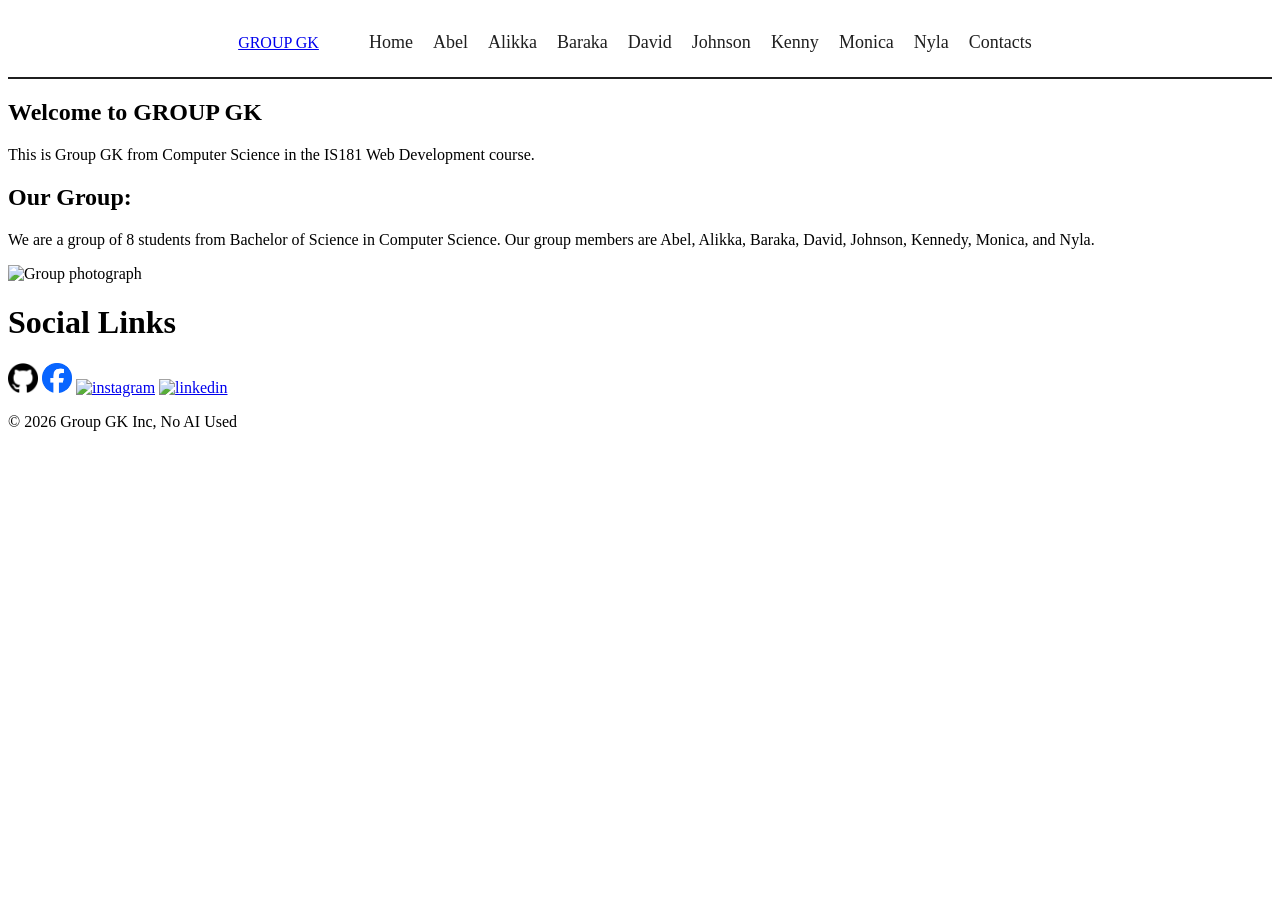
==== index.html @ 927671a4 "corrected links and format all pages" ====
<!doctype html>
<html lang="en">
  <head>
    <meta charset="UTF-8" />
    <meta name="viewport" content="width=device-width, initial-scale=1.0" />
    <title>Student Portfolio Website: GROUP GK</title>
    <link rel="stylesheet" href="css/abel.css">
  </head>
  <body>
   
     <!-- header and navigation THIS IS GLOBALY APPLIED -->

    <header>
      <a href="index.html"><p>GROUP GK</p></a>
      <ul class="navlist">
        <li><a href="index.html">Home</a></li>
        <li><a href="/pages/abel.html">Abel</a></li>
        <li><a href="/pages/alika.html">Alikka</a></li>
        <li><a href="/pages/baraka.html">Baraka</a></li>
        <li><a href="/pages/david.html">David</a></li>
        <li><a href="/pages/johnson.html">Johnson</a></li>
        <li><a href="/pages/kennedy.html">Kenny</a></li>
        <li><a href="/pages/monica.html">Monica</a></li>
        <li><a href="/pages/nyla.html">Nyla</a></li>
        <li><a href="/pages/contact.html">Contacts</a></li>
      </ul>
    </header>
    
    <!--This is the group introduction section-->
    <section>
      <div>
        <h1>Welcome to GROUP GK</h1>
        <p>
          This is Group GK from Computer Science in the IS181 Web Development
          course.
        </p>
      </div>
      <div>
        <h1>Our Group:</h1>
        <p>
          We are a group of 8 students from Bachelor of Science in Computer
          Science. Our group members are Abel, Alikka, Baraka, David, Johnson,
          Kennedy, Monica, and Nyla.
        </p>
      </div>
      <div>
        <img src="images/group_pic.jpg" alt="Group photograph" />
      </div>
    </section>
    <!--footer-->
    <footer>
      <!--This is the footer section-->
      <h1>Social Links</h1>
      <a href="https://github.com/"
        ><img src="../images/github.png" alt="github" width="30px"
      /></a>

      <a href="https://facebook.com"
        ><img src="../images/facebok.png" alt="facebook" width="30px"
      /></a>

      <a href="https://instagram.com/"
        ><img src="../images/instagram-logo (2).png" alt="instagram" width="30px"
      /></a>

      <a href="https://www.linkedin.com/"
        ><img src="../images/linkedin.png" alt="linkedin" width="30px"
      /></a>
      <p>&copy; 2026 Group GK Inc, No AI Used</p>
    </footer>
  </body>
</html>
---- css/abel.css ----
@import url("https://fonts.googleapis.com/css2?family=DM+Serif+Text:ital@0;1&display=swap");
@import url("https://fonts.googleapis.com/css2?family=DM+Sans:ital,opsz,wght@0,9..40,100..1000;1,9..40,100..1000&display=swap");

/* 
/
/ GLOBAL STYLES FOR ALL PAGES
/ These reflect on all pages linked with abel.css respectively
/
*/

* {
  scroll-behavior: smooth;
}

:root {
  --heading-font: "DM Sans serif", serif;
  --body-font: "DM Sans", sans-serif;
}

.logo {
  font-size: 2rem;
  font-weight: bold;
  color: #333;
}

header {
  display: flex;
  align-items: center;
  justify-content: center;
  background-color: #fff;
  padding: 0.5rem;
  border-radius: 10px 10px 0 0;
  border-bottom: 2px solid #1f1f1f;
}

.navlist {
  display: flex;
}

.navlist li {
  list-style: none;
}

.navlist li a,.navlist a {
  font-size: 18px;
  text-decoration: none;
  padding: 10px;
  color: #1f1f1f;
}

.navlist li a:hover {
  color: #166495;
  font-size: 20px;
  transition: ease-in-out 0.3s;
}

/*
/
/ END OF GLOBAL STYLES
/
/
*/

main {
  align-items: center;
}

.introduction h1 {
  text-align: center;
  font-family: var(--heading-font);
}

.introbox {
  display: flex;
  align-items: center;
  justify-content: center;
  gap: 40px;
  max-width: 900px;
  margin: 40px auto;
}

.introbox img {
  width: 300px;
  border-radius: 8px;
}
.introtext p {
  line-height: 1.5;
}

table {
  border-collapse: collapse;
  box-shadow: 0 0 8px rgb(0, 0, 0, 1);
  border-radius: 5px;
  overflow: hidden;
}

th,
td {
  padding: 12px;
  text-align: center;
  border-bottom: 1px solid #ddd;
}

th {
  background-color: #1f73f9;
}

td {
  color: #333;
}
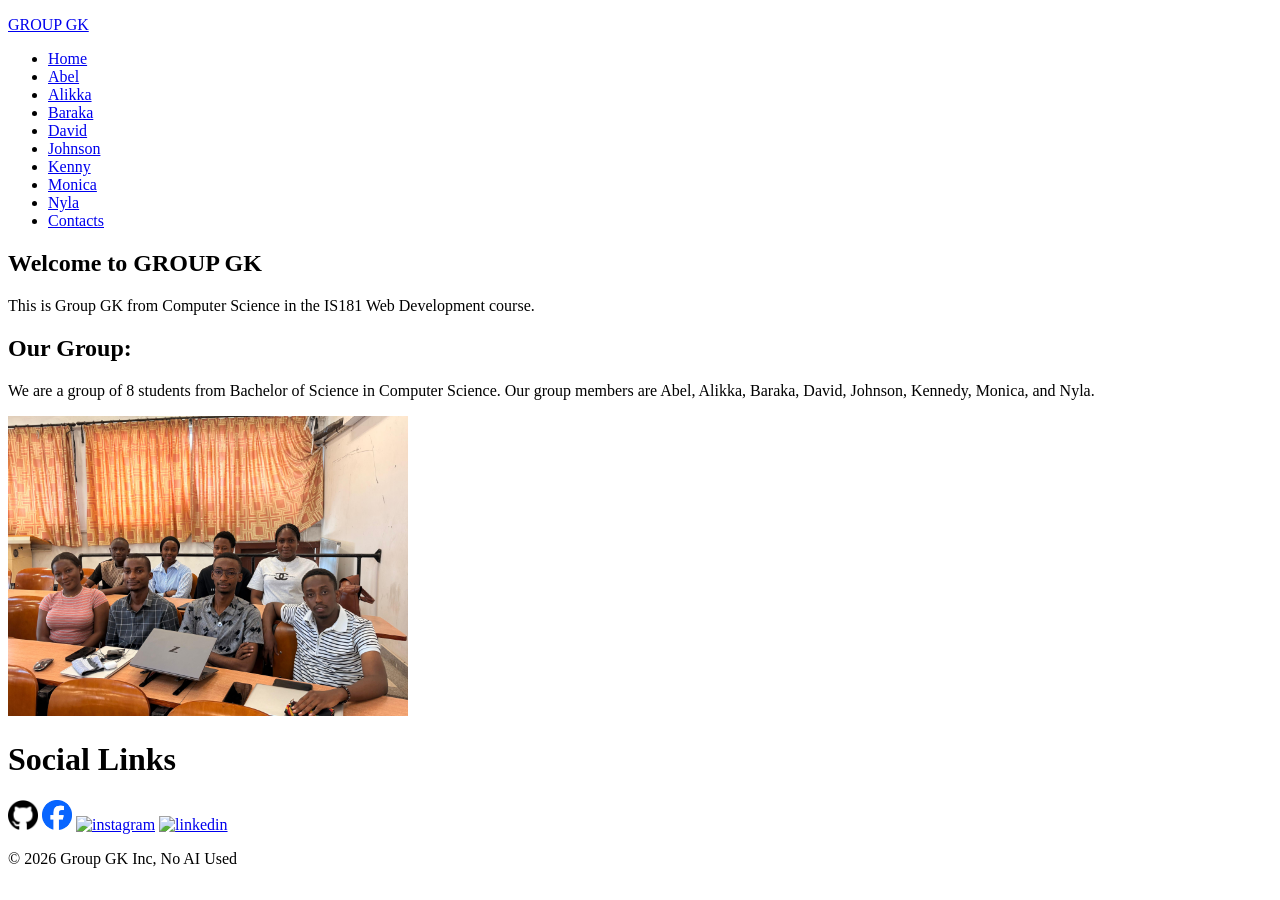
==== commit 4a7c0ec8: "working on my page" ====
--- a/index.html
+++ b/index.html
@@ -4,28 +4,24 @@
     <meta charset="UTF-8" />
     <meta name="viewport" content="width=device-width, initial-scale=1.0" />
     <title>Student Portfolio Website: GROUP GK</title>
-    <link rel="stylesheet" href="css/abel.css">
   </head>
   <body>
-   
-     <!-- header and navigation THIS IS GLOBALY APPLIED -->
-
+    <!--This is the navigation menu that links all pages-->
     <header>
-      <a href="index.html"><p>GROUP GK</p></a>
-      <ul class="navlist">
+      <a href="/index.html"><p>GROUP GK</p></a>
+      <ul>
         <li><a href="index.html">Home</a></li>
-        <li><a href="/pages/abel.html">Abel</a></li>
-        <li><a href="/pages/alika.html">Alikka</a></li>
-        <li><a href="/pages/baraka.html">Baraka</a></li>
-        <li><a href="/pages/david.html">David</a></li>
-        <li><a href="/pages/johnson.html">Johnson</a></li>
-        <li><a href="/pages/kennedy.html">Kenny</a></li>
-        <li><a href="/pages/monica.html">Monica</a></li>
-        <li><a href="/pages/nyla.html">Nyla</a></li>
-        <li><a href="/pages/contact.html">Contacts</a></li>
+        <li><a href="pages/abel.html">Abel</a></li>
+        <li><a href="pages/alika.html">Alikka</a></li>
+        <li><a href="pages/baraka.html">Baraka</a></li>
+        <li><a href="pages/david.html">David</a></li>
+        <li><a href="pages/johnson.html">Johnson</a></li>
+        <li><a href="pages/kennedy.html">Kenny</a></li>
+        <li><a href="pages/monica.html">Monica</a></li>
+        <li><a href="pages/nyla.html">Nyla</a></li>
+        <li><a href="pages/contact.html">Contacts</a></li>
       </ul>
     </header>
-    
     <!--This is the group introduction section-->
     <section>
       <div>
@@ -44,7 +40,7 @@
         </p>
       </div>
       <div>
-        <img src="images/group_pic.jpg" alt="Group photograph" />
+        <img src="/images/WhatsApp Image 2026-04-30 at 14.44.39.jpeg" alt="Group photograph" width ="400px" />
       </div>
     </section>
     <!--footer-->
@@ -52,19 +48,19 @@
       <!--This is the footer section-->
       <h1>Social Links</h1>
       <a href="https://github.com/"
-        ><img src="../images/github.png" alt="github" width="30px"
+        ><img src="/images/github.png" alt="github" width="30px"
       /></a>
 
       <a href="https://facebook.com"
-        ><img src="../images/facebok.png" alt="facebook" width="30px"
+        ><img src="/images/facebok.png" alt="facebook" width="30px"
       /></a>
 
       <a href="https://instagram.com/"
-        ><img src="../images/instagram-logo (2).png" alt="instagram" width="30px"
+        ><img src="/images/instagram-logo (2).png" alt="instagram" width="30px"
       /></a>
 
       <a href="https://www.linkedin.com/"
-        ><img src="../images/linkedin.png" alt="linkedin" width="30px"
+        ><img src="/images/linkedin.png" alt="linkedin" width="30px"
       /></a>
       <p>&copy; 2026 Group GK Inc, No AI Used</p>
     </footer>
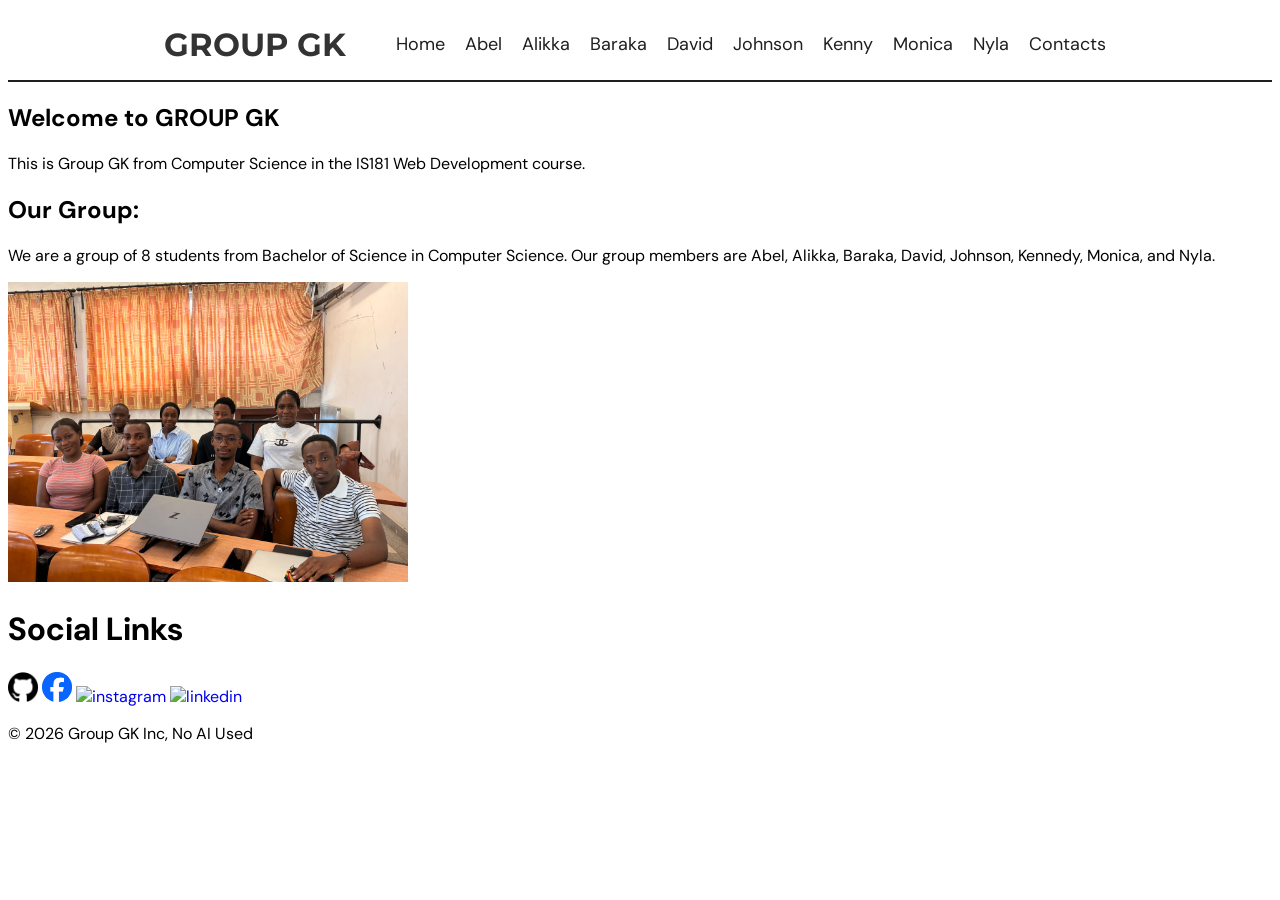
==== commit 22dee7a4: "added new GROUP GK logo in header on every page" ====
--- a/index.html
+++ b/index.html
@@ -4,24 +4,28 @@
     <meta charset="UTF-8" />
     <meta name="viewport" content="width=device-width, initial-scale=1.0" />
     <title>Student Portfolio Website: GROUP GK</title>
+    <link rel="stylesheet" href="css/abel.css">
   </head>
   <body>
-    <!--This is the navigation menu that links all pages-->
+   
+     <!-- header and navigation THIS IS GLOBALY APPLIED -->
+
     <header>
-      <a href="/index.html"><p>GROUP GK</p></a>
-      <ul>
+      <a href="/index.html"><span class="logo">GROUP GK</span></a>
+      <ul class="navlist">
         <li><a href="index.html">Home</a></li>
-        <li><a href="pages/abel.html">Abel</a></li>
-        <li><a href="pages/alika.html">Alikka</a></li>
-        <li><a href="pages/baraka.html">Baraka</a></li>
-        <li><a href="pages/david.html">David</a></li>
-        <li><a href="pages/johnson.html">Johnson</a></li>
-        <li><a href="pages/kennedy.html">Kenny</a></li>
-        <li><a href="pages/monica.html">Monica</a></li>
-        <li><a href="pages/nyla.html">Nyla</a></li>
-        <li><a href="pages/contact.html">Contacts</a></li>
+        <li><a href="/pages/abel.html">Abel</a></li>
+        <li><a href="/pages/alika.html">Alikka</a></li>
+        <li><a href="/pages/baraka.html">Baraka</a></li>
+        <li><a href="/pages/david.html">David</a></li>
+        <li><a href="/pages/johnson.html">Johnson</a></li>
+        <li><a href="/pages/kennedy.html">Kenny</a></li>
+        <li><a href="/pages/monica.html">Monica</a></li>
+        <li><a href="/pages/nyla.html">Nyla</a></li>
+        <li><a href="/pages/contact.html">Contacts</a></li>
       </ul>
     </header>
+    
     <!--This is the group introduction section-->
     <section>
       <div>
@@ -48,19 +52,19 @@
       <!--This is the footer section-->
       <h1>Social Links</h1>
       <a href="https://github.com/"
-        ><img src="/images/github.png" alt="github" width="30px"
+        ><img src="../images/github.png" alt="github" width="30px"
       /></a>
 
       <a href="https://facebook.com"
-        ><img src="/images/facebok.png" alt="facebook" width="30px"
+        ><img src="../images/facebok.png" alt="facebook" width="30px"
       /></a>
 
       <a href="https://instagram.com/"
-        ><img src="/images/instagram-logo (2).png" alt="instagram" width="30px"
+        ><img src="../images/instagram-logo (2).png" alt="instagram" width="30px"
       /></a>
 
       <a href="https://www.linkedin.com/"
-        ><img src="/images/linkedin.png" alt="linkedin" width="30px"
+        ><img src="../images/linkedin.png" alt="linkedin" width="30px"
       /></a>
       <p>&copy; 2026 Group GK Inc, No AI Used</p>
     </footer>
--- a/css/abel.css
+++ b/css/abel.css
@@ -0,0 +1,120 @@
+@import url("https://fonts.googleapis.com/css2?family=DM+Serif+Text:ital@0;1&display=swap");
+@import url("https://fonts.googleapis.com/css2?family=DM+Sans:ital,opsz,wght@0,9..40,100..1000;1,9..40,100..1000&display=swap");
+@import url("https://fonts.googleapis.com/css2?family=Montserrat:ital,wght@0,100..900;1,100..900&display=swap");
+
+/* 
+/
+/ GLOBAL STYLES FOR ALL PAGES
+/ These reflect on all pages linked with abel.css respectively
+/
+*/
+
+* {
+  scroll-behavior: smooth;
+   text-decoration: none;
+}
+
+:root {
+  --heading-font: "DM Serif Text", serif;
+  --body-font: "DM Sans", sans-serif;
+  --logo-font: "Montserrat", sans-serif;
+}
+
+body {
+  font-family: var(--body-font);
+}
+
+.logo {
+  font-size: 2rem;
+  font-weight: bold;
+  color: #333;
+  font-family: var(--logo-font);
+}
+
+header {
+  display: flex;
+  align-items: center;
+  justify-content: center;
+  background-color: #fff;
+  padding: 0.5rem;
+  border-radius: 10px 10px 0 0;
+  border-bottom: 2px solid #1f1f1f;
+}
+
+.navlist {
+  display: flex;
+}
+
+.navlist li {
+  list-style: none;
+}
+
+.navlist li a {
+  font-size: 18px;
+  text-decoration: none;
+  padding: 10px;
+  color: #1f1f1f;
+}
+
+.navlist li a:hover {
+  color: #166495;
+  font-size: 20px;
+  transition: ease-in-out 0.3s;
+}
+
+/*
+/
+/ END OF GLOBAL STYLES
+/
+/
+*/
+
+main {
+  align-items: center;
+}
+
+.introduction h1 {
+  text-align: center;
+  font-family: var(--heading-font);
+  font-size: 3rem;
+  letter-spacing: 0.7rem;
+}
+
+.introbox {
+  display: flex;
+  align-items: center;
+  justify-content: center;
+  gap: 40px;
+  max-width: 900px;
+  margin: 40px auto;
+}
+
+.introbox img {
+  width: 300px;
+  border-radius: 8px;
+}
+.introtext p {
+  line-height: 1.5;
+}
+
+table {
+  border-collapse: collapse;
+  box-shadow: 0 0 8px rgb(0, 0, 0, 1);
+  border-radius: 5px;
+  overflow: hidden;
+}
+
+th,
+td {
+  padding: 12px;
+  text-align: center;
+  border-bottom: 1px solid #ddd;
+}
+
+th {
+  background-color: #1f73f9;
+}
+
+td {
+  color: #333;
+}
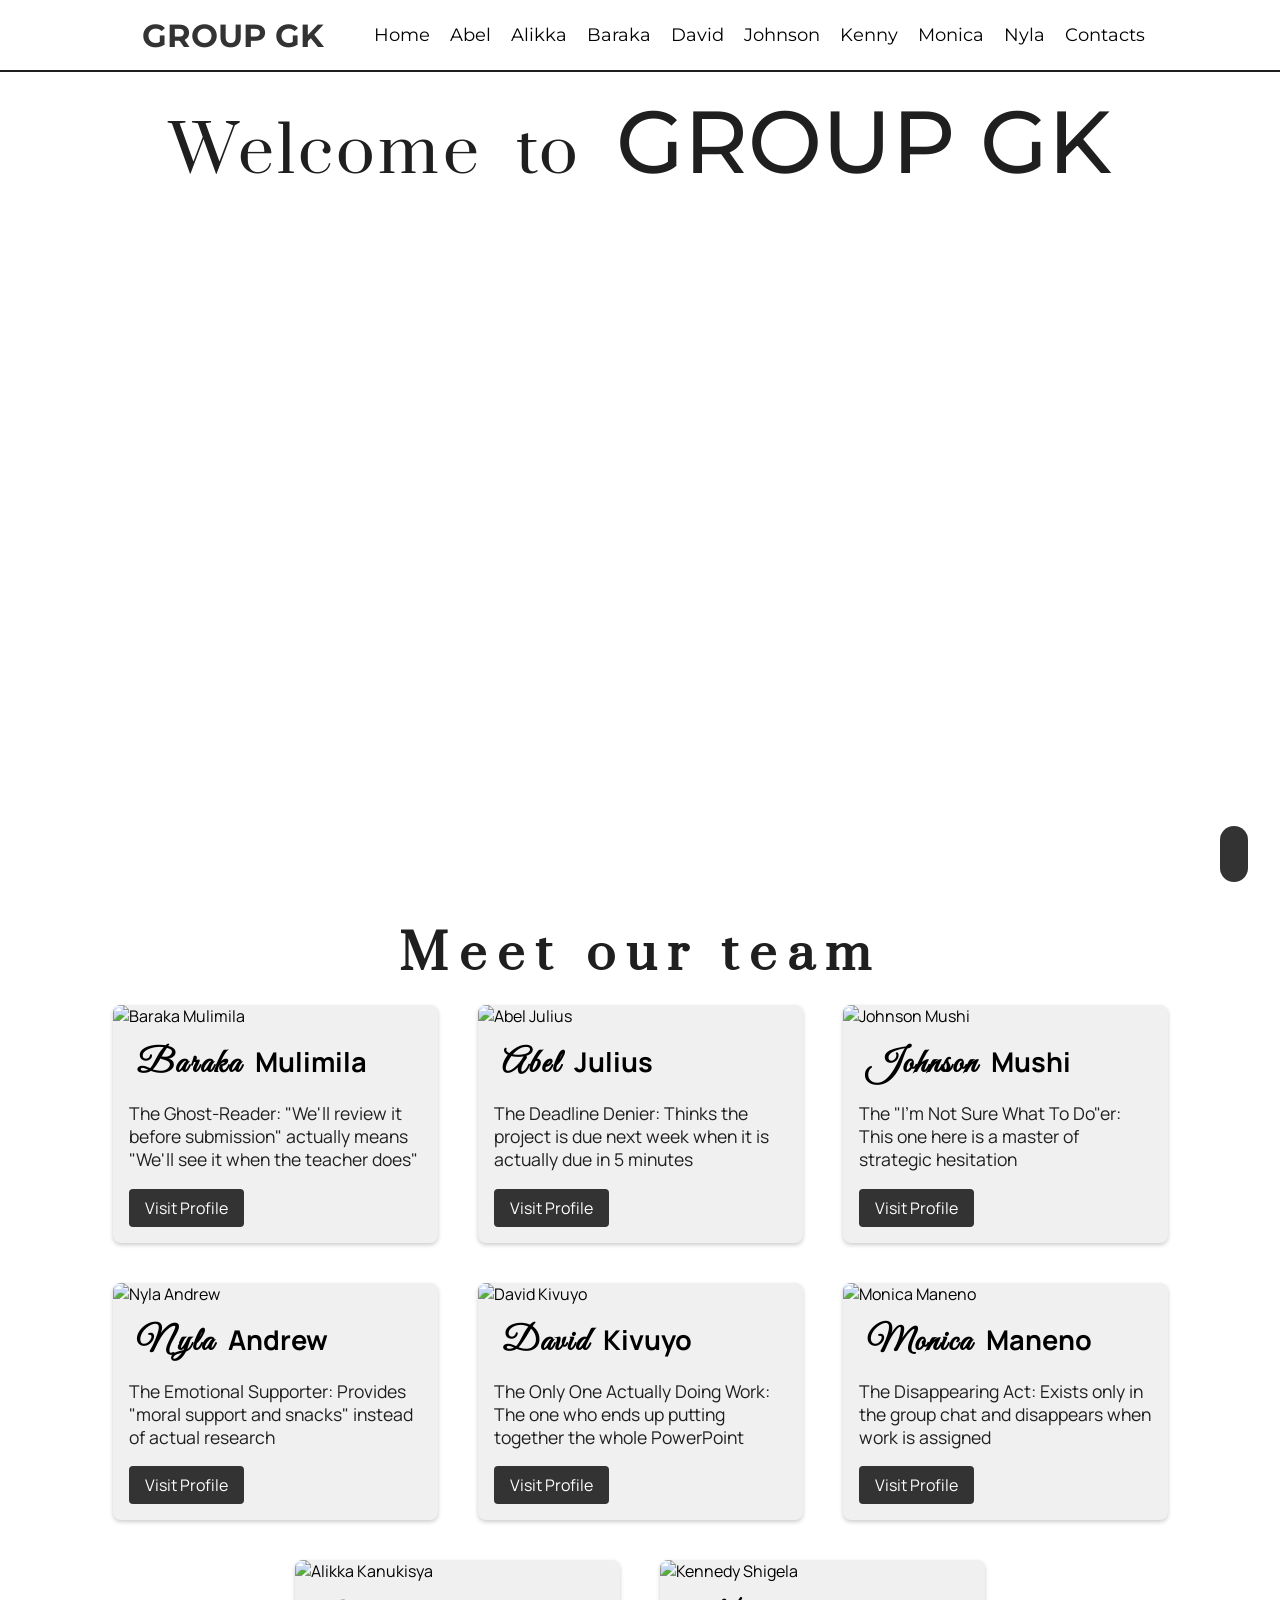
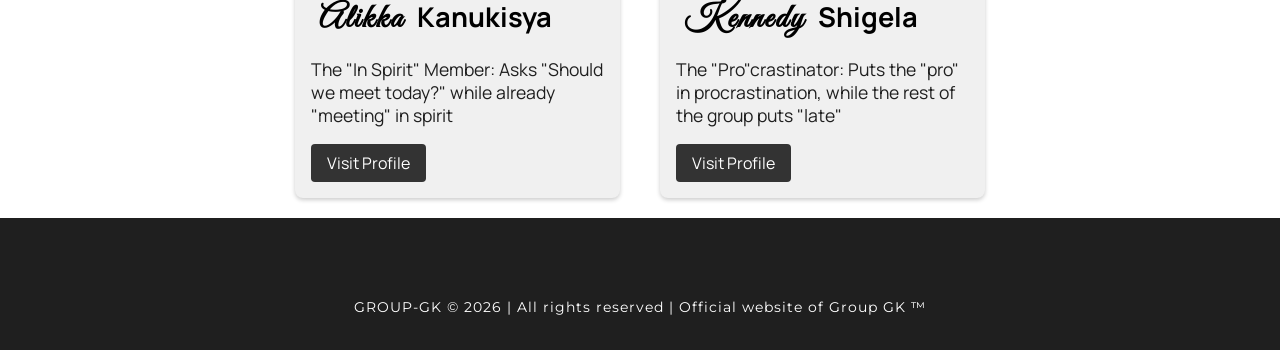
==== commit d3c2decc: "restructured and styled the index.html again" ====
--- a/index.html
+++ b/index.html
@@ -4,11 +4,19 @@
     <meta charset="UTF-8" />
     <meta name="viewport" content="width=device-width, initial-scale=1.0" />
     <title>Student Portfolio Website: GROUP GK</title>
-    <link rel="stylesheet" href="css/abel.css">
+    <link rel="stylesheet" href="css/style.css" />
+
+    <!-- LINKS TO ICONS -->
+    <link
+      rel="stylesheet"
+      href="https://cdnjs.cloudflare.com/ajax/libs/font-awesome/7.0.1/css/all.min.css"
+      integrity="sha512-2SwdPD6INVrV/lHTZbO2nodKhrnDdJK9/kg2XD1r9uGqPo1cUbujc+IYdlYdEErWNu69gVcYgdxlmVmzTWnetw=="
+      crossorigin="anonymous"
+      referrerpolicy="no-referrer"
+    />
   </head>
   <body>
-   
-     <!-- header and navigation THIS IS GLOBALY APPLIED -->
+    <!-- header and navigation THIS IS GLOBALY APPLIED -->
 
     <header>
       <a href="/index.html"><span class="logo">GROUP GK</span></a>
@@ -25,48 +33,134 @@
         <li><a href="/pages/contact.html">Contacts</a></li>
       </ul>
     </header>
-    
-    <!--This is the group introduction section-->
-    <section>
-      <div>
-        <h1>Welcome to GROUP GK</h1>
-        <p>
-          This is Group GK from Computer Science in the IS181 Web Development
-          course.
-        </p>
+
+    <main>
+      <!--This is the group introduction section-->
+      <section class="group_welcome">
+        <div id="titlebox">
+          <span id="text1">Welcome</span> to <span id="text2">GROUP GK</span>
+        </div>
+      </section>
+
+      <!-- Meet our team members -->
+      <section class="our_team">
+        <h2>Meet our team</h2>
+        <div class="card-container">
+          <div class="card">
+            <img src="images/tyze card.jpeg" alt="Baraka Mulimila" />
+            <div class="card-content">
+              <h3><span id="card-curs">Baraka</span> Mulimila</h3>
+              <p>
+                The Ghost-Reader: "We'll review it before submission" actually
+                means "We'll see it when the teacher does"
+              </p>
+              <a href="/pages/baraka.html" class="btn">Visit Profile</a>
+            </div>
+          </div>
+
+          <div class="card">
+            <img src="images/abel-home-card.jpeg" alt="Abel Julius" />
+            <div class="card-content">
+              <h3><span id="card-curs">Abel</span> Julius</h3>
+              <p>
+                The Deadline Denier: Thinks the project is due next week when it
+                is actually due in 5 minutes
+              </p>
+              <a href="/pages/abel.html" class="btn">Visit Profile</a>
+            </div>
+          </div>
+
+          <div class="card">
+            <img src="images/johnson-home-card.jpeg" alt="Johnson Mushi" />
+            <div class="card-content">
+              <h3><span id="card-curs">Johnson</span> Mushi</h3>
+              <p>
+                The "I'm Not Sure What To Do"er: This one here is a master of
+                strategic hesitation
+              </p>
+              <a href="/pages/johnson.html" class="btn">Visit Profile</a>
+            </div>
+          </div>
+
+          <div class="card">
+            <img src="images/nyla-home-card.jpeg" alt="Nyla Andrew" />
+            <div class="card-content">
+              <h3><span id="card-curs">Nyla</span> Andrew</h3>
+              <p>
+                The Emotional Supporter: Provides "moral support and snacks"
+                instead of actual research
+              </p>
+              <a href="/pages/nyla.html" class="btn">Visit Profile</a>
+            </div>
+          </div>
+
+          <div class="card">
+            <img src="images/" alt="David Kivuyo" />
+            <div class="card-content">
+              <h3><span id="card-curs">David</span> Kivuyo</h3>
+              <p>
+                The Only One Actually Doing Work: The one who ends up putting
+                together the whole PowerPoint
+              </p>
+              <a href="/pages/david.html" class="btn">Visit Profile</a>
+            </div>
+          </div>
+
+          <div class="card">
+            <img src="images/" alt="Monica Maneno" />
+            <div class="card-content">
+              <h3><span id="card-curs">Monica</span> Maneno</h3>
+              <p>
+                The Disappearing Act: Exists only in the group chat and
+                disappears when work is assigned
+              </p>
+              <a href="/pages/monica.html" class="btn">Visit Profile</a>
+            </div>
+          </div>
+
+          <div class="card">
+            <img src="images/alikka-home-card.jpeg" alt="Alikka Kanukisya" />
+            <div class="card-content">
+              <h3><span id="card-curs">Alikka</span> Kanukisya</h3>
+              <p>
+                The "In Spirit" Member: Asks "Should we meet today?" while
+                already "meeting" in spirit
+              </p>
+              <a href="/pages/alika.html" class="btn">Visit Profile</a>
+            </div>
+          </div>
+
+          <div class="card">
+            <img src="images/ken-home-card.jpeg" alt="Kennedy Shigela" />
+            <div class="card-content">
+              <h3><span id="card-curs">Kennedy</span> Shigela</h3>
+              <p>
+                The "Pro"crastinator: Puts the "pro" in procrastination, while
+                the rest of the group puts "late"
+              </p>
+              <a href="/pages/kennedy.html" class="btn">Visit Profile</a>
+            </div>
+          </div>
+        </div>
+      </section>
+    </main>
+
+    <!--footer-->
+    <footer class="footer_text">
+      <div class="footer_icons">
+        <a href="" target="_blank"><i class="fa-brands fa-instagram"></i></a>
+        <a href="" target="_blank"><i class="fa-brands fa-x-twitter"></i></a>
+        <a href="" target="_blank"><i class="fa-brands fa-whatsapp"></i></a>
+        <a href="" target="_blank"><i class="fa-brands fa-threads"></i></a>
+        <a href="" target="_blank"><i class="fa-brands fa-github"></i></a>
       </div>
-      <div>
-        <h1>Our Group:</h1>
-        <p>
-          We are a group of 8 students from Bachelor of Science in Computer
-          Science. Our group members are Abel, Alikka, Baraka, David, Johnson,
-          Kennedy, Monica, and Nyla.
-        </p>
-      </div>
-      <div>
-        <img src="/images/WhatsApp Image 2026-04-30 at 14.44.39.jpeg" alt="Group photograph" width ="400px" />
-      </div>
-    </section>
-    <!--footer-->
-    <footer>
-      <!--This is the footer section-->
-      <h1>Social Links</h1>
-      <a href="https://github.com/"
-        ><img src="../images/github.png" alt="github" width="30px"
-      /></a>
+      <p>
+        GROUP-GK &copy; 2026 | All rights reserved | Official website of Group
+        GK &trade;
+      </p>
+    </footer>
 
-      <a href="https://facebook.com"
-        ><img src="../images/facebok.png" alt="facebook" width="30px"
-      /></a>
-
-      <a href="https://instagram.com/"
-        ><img src="../images/instagram-logo (2).png" alt="instagram" width="30px"
-      /></a>
-
-      <a href="https://www.linkedin.com/"
-        ><img src="../images/linkedin.png" alt="linkedin" width="30px"
-      /></a>
-      <p>&copy; 2026 Group GK Inc, No AI Used</p>
-    </footer>
+    <!--scroll top-->
+    <a href="#" class="top"><i class="fa-solid fa-arrow-up"></i></a>
   </body>
 </html>
--- a/css/style.css
+++ b/css/style.css
@@ -0,0 +1,237 @@
+@import url("https://fonts.googleapis.com/css2?family=Great+Vibes&family=Manrope:wght@200..800&family=Monsieur+La+Doulaise&family=Montserrat:ital,wght@0,100..900;1,100..900&family=Prata&display=swap");
+
+* {
+  scroll-behavior: smooth;
+  scroll-margin-top: 3rem;
+  text-decoration: none;
+}
+
+:root {
+  --heading-font: "Prata", serif;
+  --body-font: "Manrope", sans-serif;
+  --logo-font: "Montserrat", sans-serif;
+  --cursive1: "Great Vibes", cursive;
+  --cursive2: "Monsieur La Doulaise", cursive;
+  --logo-color: #333;
+  --main-color: #fff;
+  --normal-color: #1f1f1f;
+  --hover-color: #166495;
+  --accent-color: #964516;
+  --h1-font: 3rem;
+  --h2-font: 2rem;
+  --text-font: 1.3rem;
+}
+
+body {
+  font-family: var(--body-font);
+  margin: 0;
+  padding: 0;
+  box-sizing: border-box;
+  overflow-x: hidden;
+}
+
+.logo {
+  font-size: 2rem;
+  font-weight: bold;
+  color: var(--logo-color);
+  font-family: var(--logo-font);
+}
+
+header {
+  display: flex;
+  align-items: center;
+  justify-content: center;
+  background-color: var(--main-color);
+  border-bottom: 2px solid var(--normal-color);
+  padding: 0.5rem;
+  position: sticky;
+  top: 0;
+  left: 0;
+  right: 0;
+  z-index: 1000;
+  width: 100%;
+  transition: all 0.35s ease;
+}
+
+.navlist {
+  display: flex;
+}
+
+.navlist li {
+  list-style: none;
+}
+
+.navlist li a {
+  font-family: var(--logo-font);
+  font-size: 18px;
+  text-decoration: none;
+  padding: 10px;
+  color: var(--links-color);
+}
+
+.navlist li a:hover {
+  color: var(--accent-color);
+  font-size: 20px;
+  transition: ease-in-out 0.3s;
+}
+
+/* FOOTER SECTION */
+.footer_text {
+  border-top: 1px solid var(--normal-color);
+  text-align: center;
+  padding: 20px;
+  background: var(--normal-color);
+}
+
+.footer_text p {
+  color: var(--main-color);
+  font-family: var(--logo-font);
+  font-size: 0.9rem;
+  letter-spacing: 1px;
+}
+
+.footer_icons {
+  align-items: center;
+}
+
+.footer_icons a {
+  color: var(--main-color);
+  font-size: 2rem;
+  padding: 0.5rem;
+  transition: all ease 250ms;
+}
+
+.footer_icons a:hover {
+  color: var(--hover-color);
+  font-size: 2.2rem;
+  padding: 0.6rem;
+}
+
+.top {
+  position: fixed;
+  bottom: 2rem;
+  right: 2rem;
+}
+
+.top i {
+  font-size: var(--text-font);
+  color: var(--main-color);
+  padding: 14px;
+  background: var(--logo-color);
+  border-radius: 1rem;
+  transition: all 0.35s ease-in-out;
+}
+
+.top i:hover {
+  transform: scale(1.13);
+  color: var(--main-color);
+  background: var(--accent-color);
+}
+
+/* welcome section */
+.group_welcome {
+  /*padding: 50px;*/
+  min-height: 90vh;
+  background:
+    linear-gradient(to bottom, rgb(255, 255, 255) 0%, rgba(0, 0, 0, 0) 45%),
+    url(/images/groupphoto1.jpeg);
+  background-size: cover;
+  background-position: center;
+  display: flow-root;
+}
+
+#titlebox {
+  text-align: center;
+  font-family: var(--heading-font);
+  font-size: 4rem;
+  color: var(--normal-color);
+  letter-spacing: 0.2rem;
+  padding: 1rem;
+}
+
+#text1 {
+  font-family: var(--h1-font);
+  padding: 1rem;
+}
+
+#text2 {
+  font-family: var(--logo-font);
+  font-size: 5.5rem;
+  letter-spacing: 0;
+  font-weight: 500;
+  padding: 1rem;
+}
+
+/* Our team section */
+.our_team {
+  /*padding: 50px;*/
+  min-height: 90vh;
+  display: flow-root;
+}
+
+.our_team h2 {
+  text-align: center;
+  font-family: var(--heading-font);
+  font-size: var(--h1-font);
+  margin-bottom: -2px;
+  letter-spacing: 0.7rem;
+  color: var(--normal-color);
+}
+
+.card-container {
+  display: flex;
+  justify-content: center;
+  flex-wrap: wrap;
+}
+
+.card {
+  width: 325px;
+  background-color: #f0f0f0;
+  border-radius: 8px;
+  overflow: hidden;
+  box-shadow: 0px 2px 4px rgba(0, 0, 0, 0.2);
+  margin: 20px;
+}
+
+.card img {
+  width: 100%;
+  height: auto;
+}
+
+.card-content {
+  padding: 16px;
+}
+
+.card-content h3 {
+  font-size: 1.7rem;
+  margin-top: 0;
+  margin-bottom: 0;
+}
+
+#card-curs {
+  font-family: var(--cursive1);
+  font-size: 2.1rem;
+  letter-spacing: 2px;
+  padding: 0.5rem;
+}
+
+.card-content p {
+  color: var(--normal-color);
+  font-size: 1.1rem;
+  line-height: 1.3;
+}
+
+.card-content .btn {
+  display: inline-block;
+  padding: 8px 16px;
+  background-color: var(--logo-color);
+  text-decoration: none;
+  border-radius: 4px;
+  color: #fff;
+  transition: all ease 300ms;
+}
+
+.card-content .btn:hover {
+  background-color: var(--accent-color);
+  padding: 10px 18px;
+}
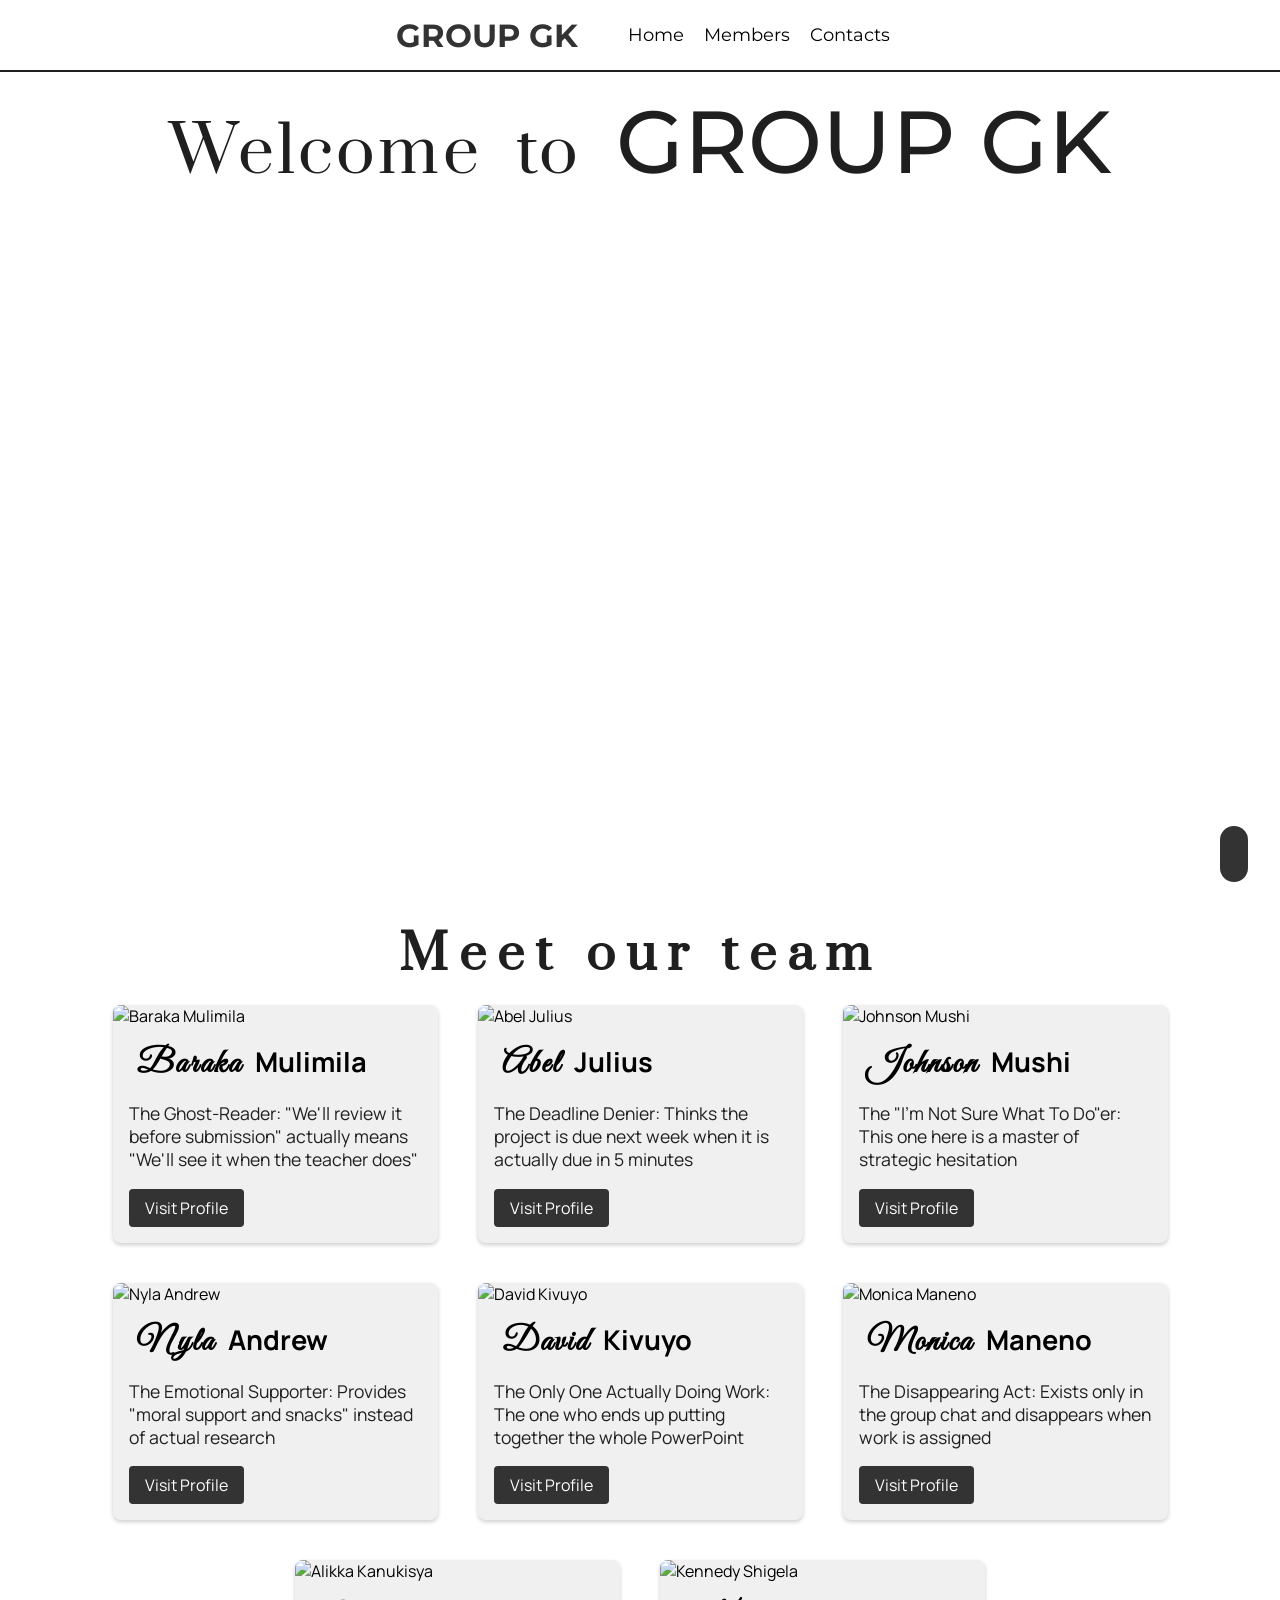
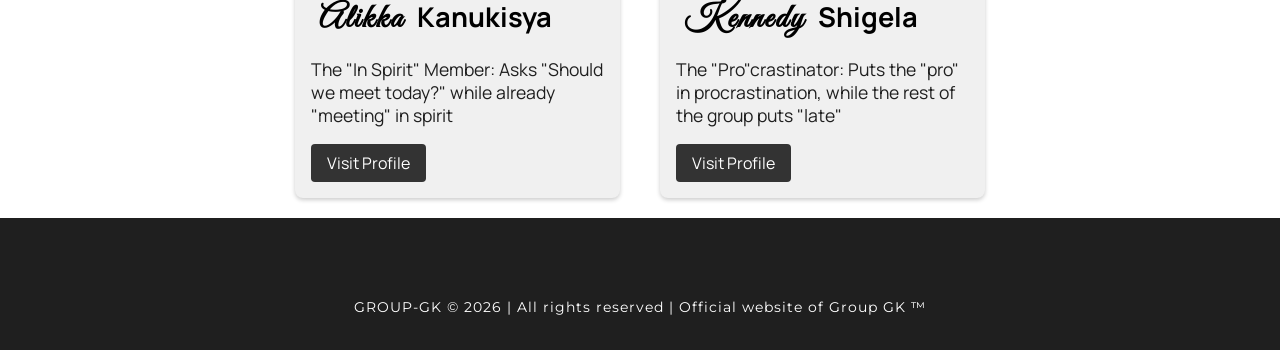
==== commit 08c94ca6: "restructured and styled the index.html header" ====
--- a/index.html
+++ b/index.html
@@ -22,14 +22,21 @@
       <a href="/index.html"><span class="logo">GROUP GK</span></a>
       <ul class="navlist">
         <li><a href="index.html">Home</a></li>
-        <li><a href="/pages/abel.html">Abel</a></li>
-        <li><a href="/pages/alika.html">Alikka</a></li>
-        <li><a href="/pages/baraka.html">Baraka</a></li>
-        <li><a href="/pages/david.html">David</a></li>
-        <li><a href="/pages/johnson.html">Johnson</a></li>
-        <li><a href="/pages/kennedy.html">Kenny</a></li>
-        <li><a href="/pages/monica.html">Monica</a></li>
-        <li><a href="/pages/nyla.html">Nyla</a></li>
+
+        <li class="dropdown">
+          <a href="#">Members</a>
+          <ul class="dropdown-content">
+            <li><a href="/pages/abel.html">Abel</a></li>
+            <li><a href="/pages/alika.html">Alikka</a></li>
+            <li><a href="/pages/baraka.html">Baraka</a></li>
+            <li><a href="/pages/david.html">David</a></li>
+            <li><a href="/pages/johnson.html">Johnson</a></li>
+            <li><a href="/pages/kennedy.html">Kenny</a></li>
+            <li><a href="/pages/monica.html">Monica</a></li>
+            <li><a href="/pages/nyla.html">Nyla</a></li>
+          </ul>
+        </li>
+
         <li><a href="/pages/contact.html">Contacts</a></li>
       </ul>
     </header>
--- a/css/style.css
+++ b/css/style.css
@@ -67,12 +67,41 @@
   text-decoration: none;
   padding: 10px;
   color: var(--links-color);
+  transition: all 0.35s ease;
 }
 
 .navlist li a:hover {
   color: var(--accent-color);
-  font-size: 20px;
-  transition: ease-in-out 0.3s;
+}
+
+/* Make dropdown parent positioned */
+.dropdown {
+  position: relative;
+}
+
+/* Hide dropdown by default */
+.dropdown-content {
+  display: none;
+  position: absolute;
+  background-color: var(--main-color);
+  min-width: 160px;
+  top: 100%;
+  left: 0;
+  flex-direction: column;
+  border: 1px solid var(--normal-color);
+  transition: all 0.35s ease;
+}
+
+/* Style dropdown links */
+.dropdown-content li a {
+  display: block;
+  padding: 10px;
+  transition: all 0.35s ease;
+}
+
+/* Show dropdown on hover */
+.dropdown:hover .dropdown-content {
+  display: block;
 }
 
 /* FOOTER SECTION */
@@ -147,6 +176,7 @@
   color: var(--normal-color);
   letter-spacing: 0.2rem;
   padding: 1rem;
+  align-items: center;
 }
 
 #text1 {
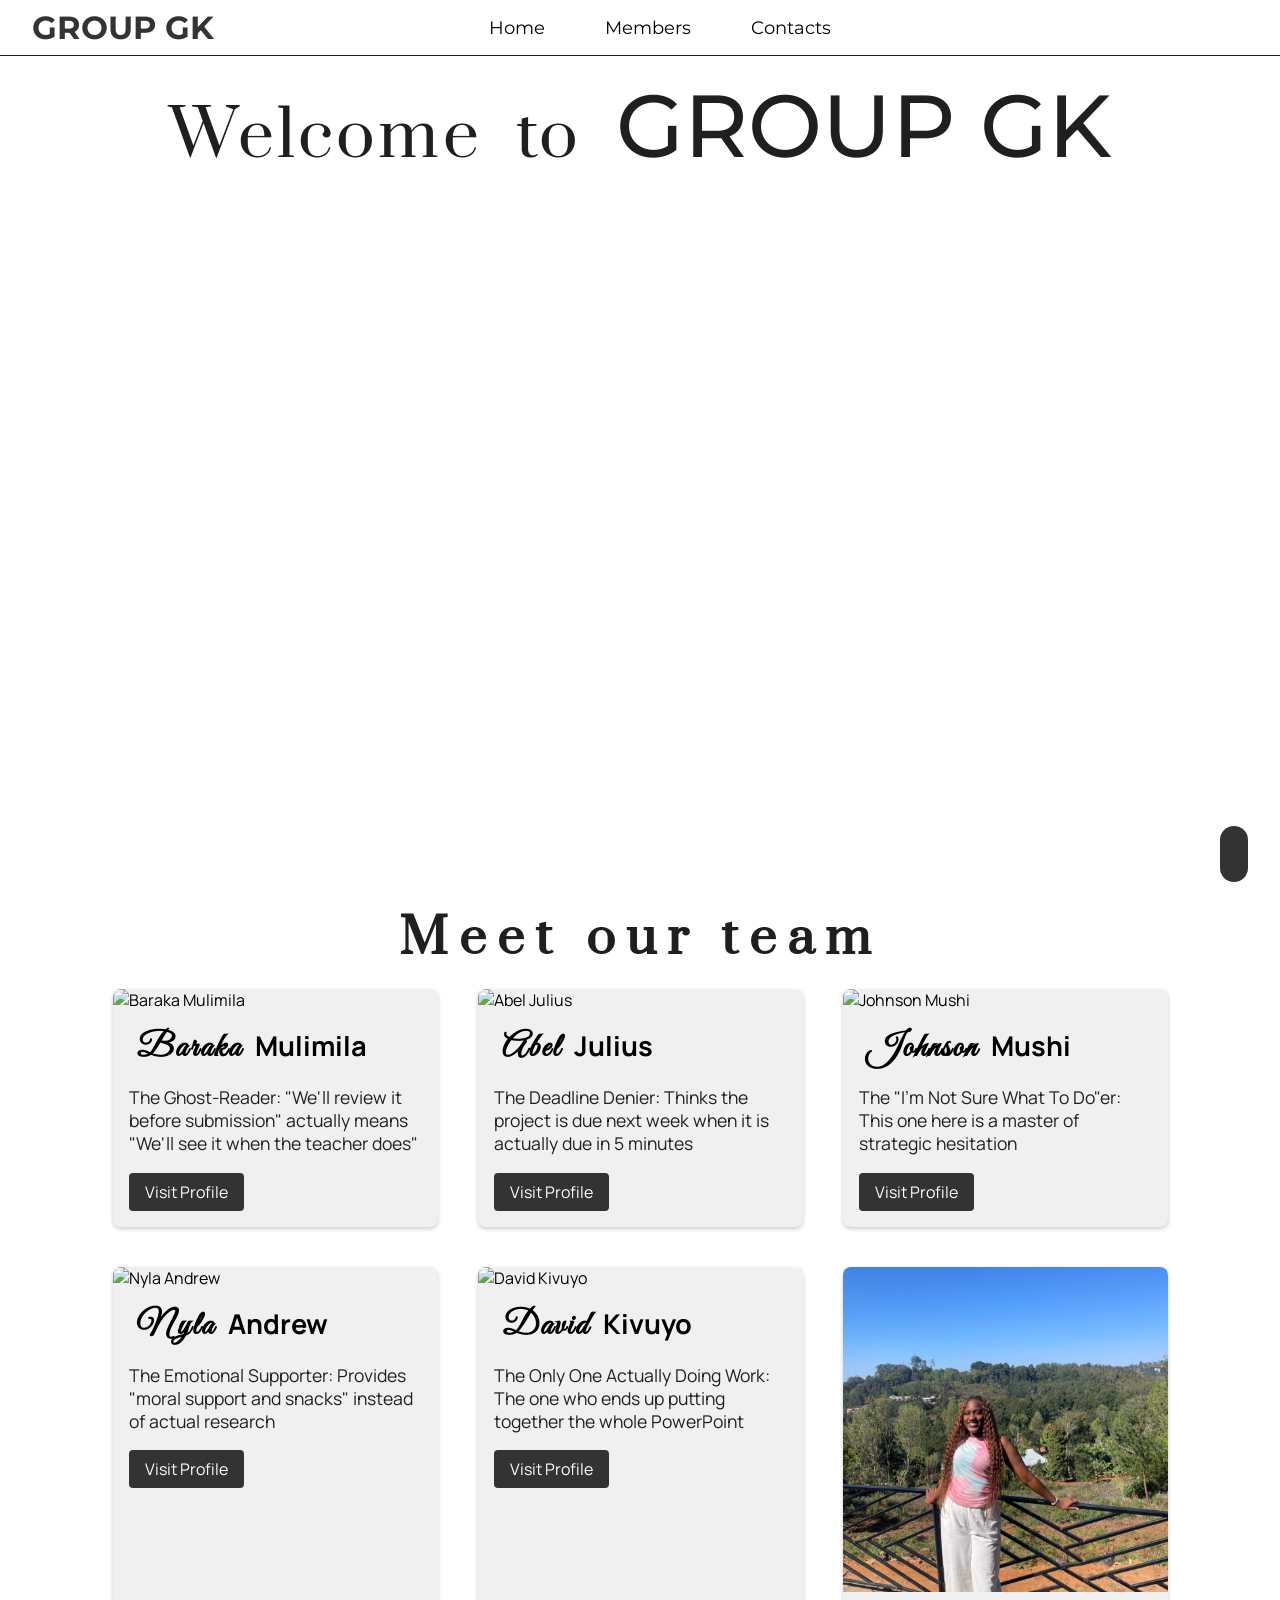
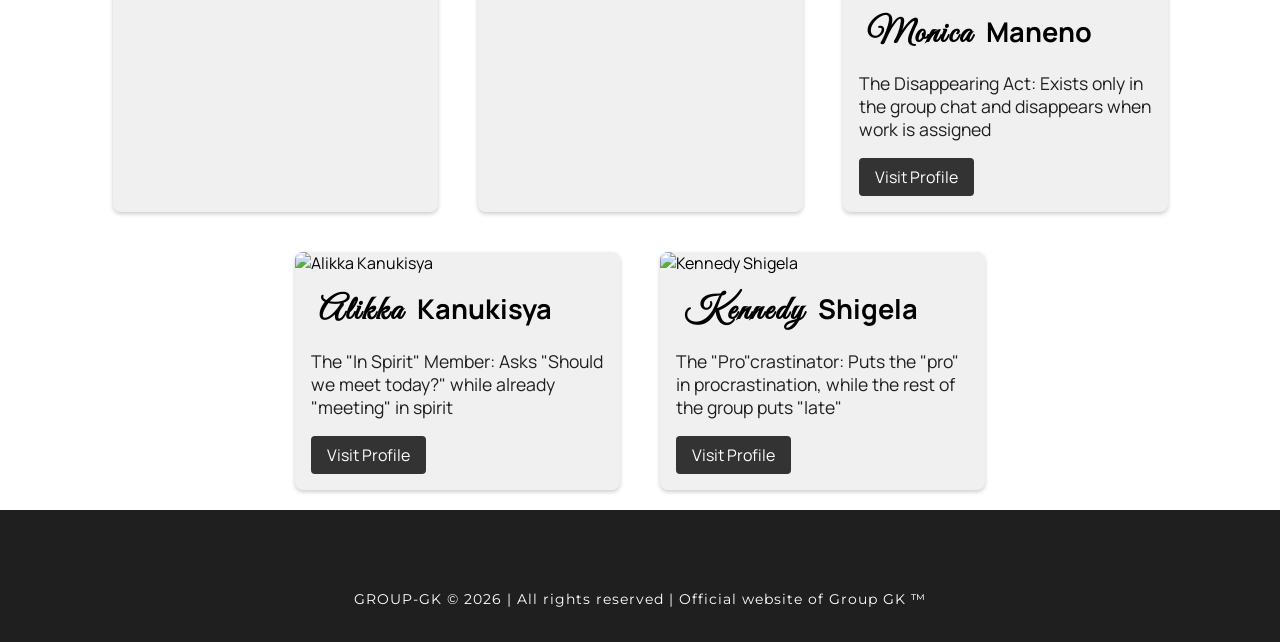
==== commit bf5b527b: "Merge branch 'main' of https://github.com/techsavvy27/GROUP-GK" ====
--- a/index.html
+++ b/index.html
@@ -20,25 +20,27 @@
 
     <header>
       <a href="/index.html"><span class="logo">GROUP GK</span></a>
-      <ul class="navlist">
-        <li><a href="index.html">Home</a></li>
+      <div class="nav-wrapper">
+        <ul class="navlist">
+          <li><a href="index.html">Home</a></li>
 
-        <li class="dropdown">
-          <a href="#">Members</a>
-          <ul class="dropdown-content">
-            <li><a href="/pages/abel.html">Abel</a></li>
-            <li><a href="/pages/alika.html">Alikka</a></li>
-            <li><a href="/pages/baraka.html">Baraka</a></li>
-            <li><a href="/pages/david.html">David</a></li>
-            <li><a href="/pages/johnson.html">Johnson</a></li>
-            <li><a href="/pages/kennedy.html">Kenny</a></li>
-            <li><a href="/pages/monica.html">Monica</a></li>
-            <li><a href="/pages/nyla.html">Nyla</a></li>
-          </ul>
-        </li>
+          <li class="dropdown">
+            <a href="#">Members</a>
+            <ul class="dropdown-content">
+              <li><a href="/pages/abel.html">Abel</a></li>
+              <li><a href="/pages/alika.html">Alikka</a></li>
+              <li><a href="/pages/baraka.html">Baraka</a></li>
+              <li><a href="/pages/david.html">David</a></li>
+              <li><a href="/pages/johnson.html">Johnson</a></li>
+              <li><a href="/pages/kennedy.html">Kenny</a></li>
+              <li><a href="/pages/monica.html">Monica</a></li>
+              <li><a href="/pages/nyla.html">Nyla</a></li>
+            </ul>
+          </li>
 
-        <li><a href="/pages/contact.html">Contacts</a></li>
-      </ul>
+          <li><a href="/pages/contact.html">Contacts</a></li>
+        </ul>
+      </div>
     </header>
 
     <main>
@@ -114,7 +116,7 @@
           </div>
 
           <div class="card">
-            <img src="images/" alt="Monica Maneno" />
+            <img src="images/monica-home-card.jpeg" alt="Monica Maneno" />
             <div class="card-content">
               <h3><span id="card-curs">Monica</span> Maneno</h3>
               <p>
--- a/css/style.css
+++ b/css/style.css
@@ -35,26 +35,35 @@
   font-weight: bold;
   color: var(--logo-color);
   font-family: var(--logo-font);
+  margin-right: auto;
+  flex: 1;
+  z-index: 2;
 }
 
 header {
   display: flex;
   align-items: center;
-  justify-content: center;
-  background-color: var(--main-color);
-  border-bottom: 2px solid var(--normal-color);
-  padding: 0.5rem;
+  justify-content: space-between;
+  background-color: rgba(255, 255, 255, 0.75);
+  border-bottom: 1px solid var(--normal-color);
+  padding: 0.5rem 2rem;
   position: sticky;
   top: 0;
+  z-index: 1000;
+  backdrop-filter: blur(10px);
+}
+
+.nav-wrapper {
+  position: absolute;
   left: 0;
-  right: 0;
-  z-index: 1000;
   width: 100%;
-  transition: all 0.35s ease;
+  display: flex;
+  justify-content: center;
 }
 
 .navlist {
   display: flex;
+  gap: 40px;
 }
 
 .navlist li {
@@ -62,46 +71,71 @@
 }
 
 .navlist li a {
+  position: relative;
   font-family: var(--logo-font);
   font-size: 18px;
   text-decoration: none;
   padding: 10px;
   color: var(--links-color);
-  transition: all 0.35s ease;
 }
 
 .navlist li a:hover {
   color: var(--accent-color);
 }
 
-/* Make dropdown parent positioned */
+.navlist li a::after {
+  content: "";
+  position: absolute;
+  left: 0;
+  bottom: 5px;
+  width: 0%;
+  height: 2px;
+  background-color: var(--accent-color);
+  transition: width 0.3s ease;
+}
+
+.navlist li a:hover::after {
+  width: 100%;
+}
+
 .dropdown {
   position: relative;
 }
 
-/* Hide dropdown by default */
 .dropdown-content {
-  display: none;
+  display: block;
   position: absolute;
-  background-color: var(--main-color);
-  min-width: 160px;
-  top: 100%;
+  background-color: rgba(255, 255, 255, 0.95);
+  backdrop-filter: blur(10px);
+  min-width: 150px;
+  top: 120%;
   left: 0;
-  flex-direction: column;
-  border: 1px solid var(--normal-color);
-  transition: all 0.35s ease;
-}
-
-/* Style dropdown links */
+  opacity: 0;
+  transform: translateY(10px);
+  pointer-events: none;
+  transition: all 0.3s ease;
+  border-radius: 8px;
+  overflow: hidden;
+}
+
 .dropdown-content li a {
   display: block;
-  padding: 10px;
-  transition: all 0.35s ease;
-}
-
-/* Show dropdown on hover */
+  padding: 10px 15px;
+  transition: background 0.2s ease;
+}
+
+.dropdown-content li a:hover {
+  background-color: rgba(255, 255, 255, 0.05);
+}
+
+.dropdown-content li a:hover::after {
+  width: 70%;
+}
+
 .dropdown:hover .dropdown-content {
-  display: block;
+  opacity: 1;
+  transform: translateY(0);
+  pointer-events: auto;
 }
 
 /* FOOTER SECTION */
@@ -162,7 +196,7 @@
   /*padding: 50px;*/
   min-height: 90vh;
   background:
-    linear-gradient(to bottom, rgb(255, 255, 255) 0%, rgba(0, 0, 0, 0) 45%),
+    linear-gradient(to bottom, rgb(255, 255, 255) 0%, rgba(0, 0, 0, 0) 30%),
     url(/images/groupphoto1.jpeg);
   background-size: cover;
   background-position: center;
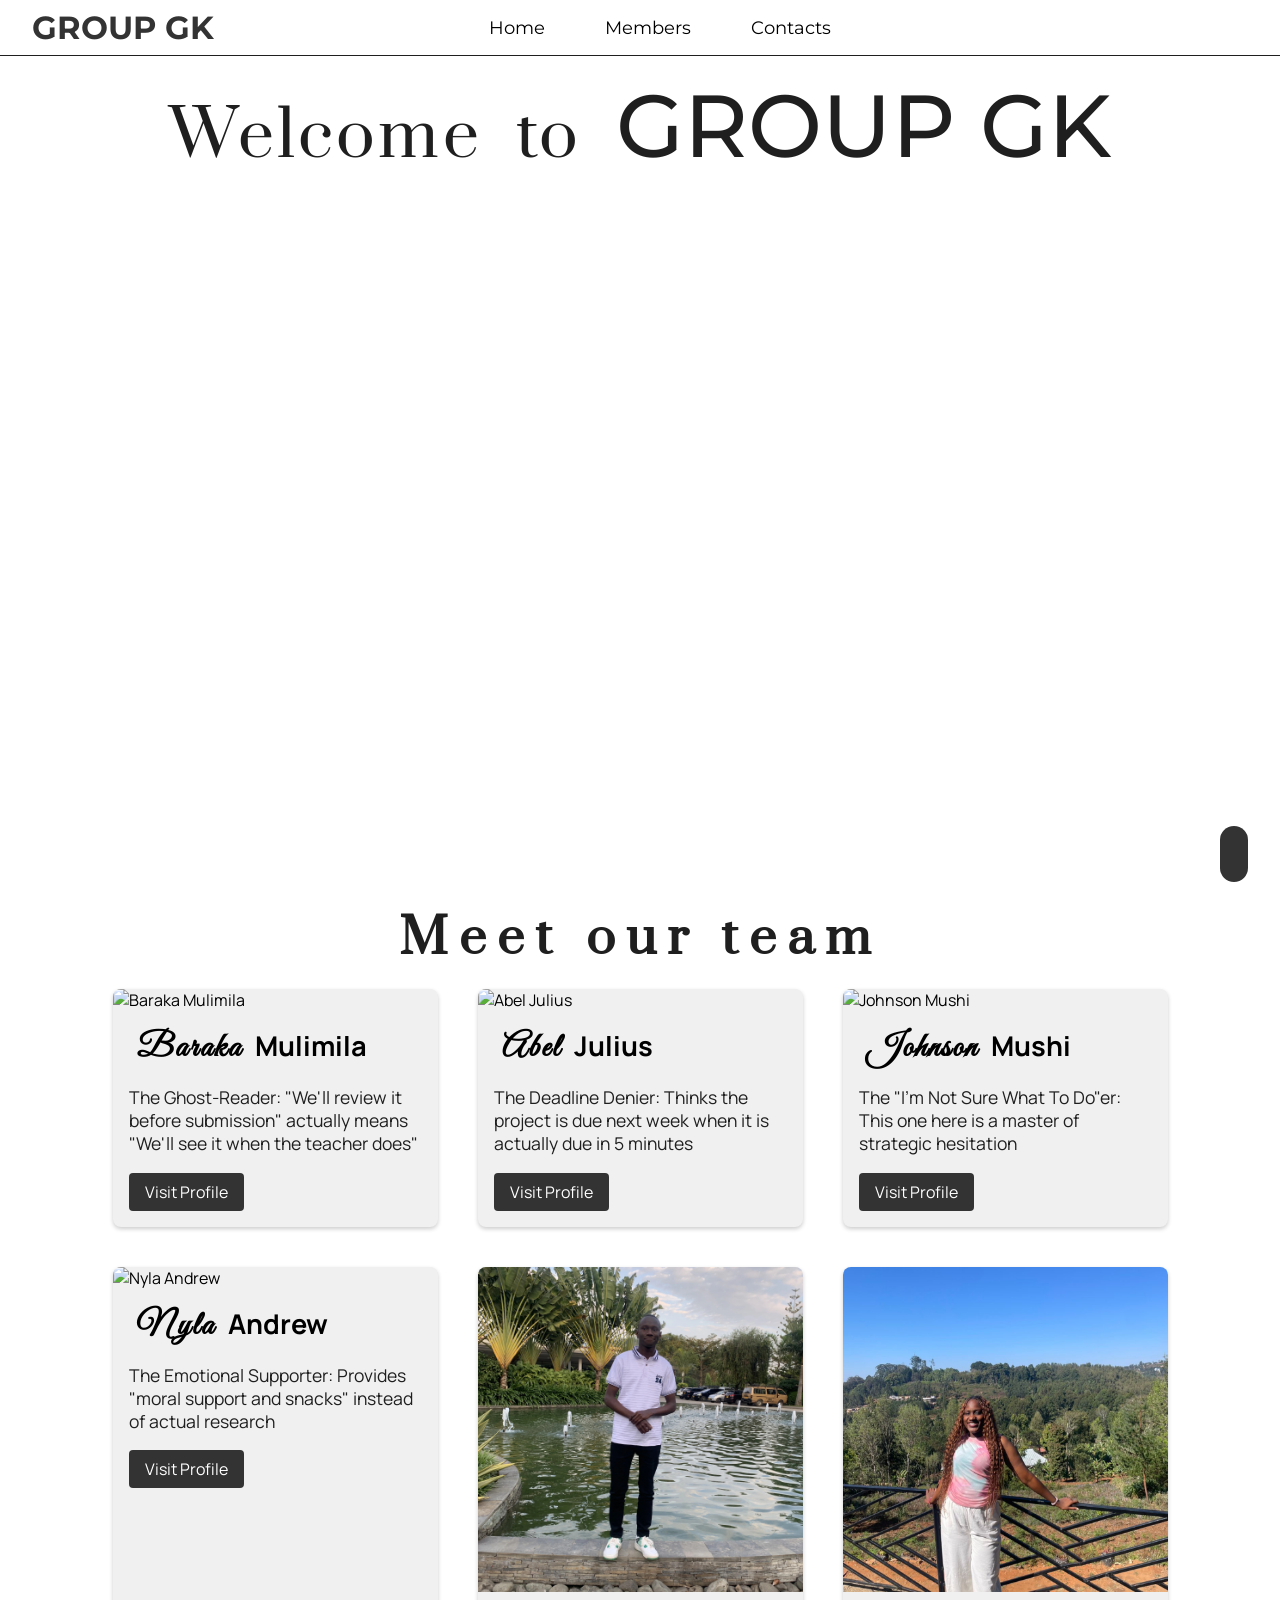
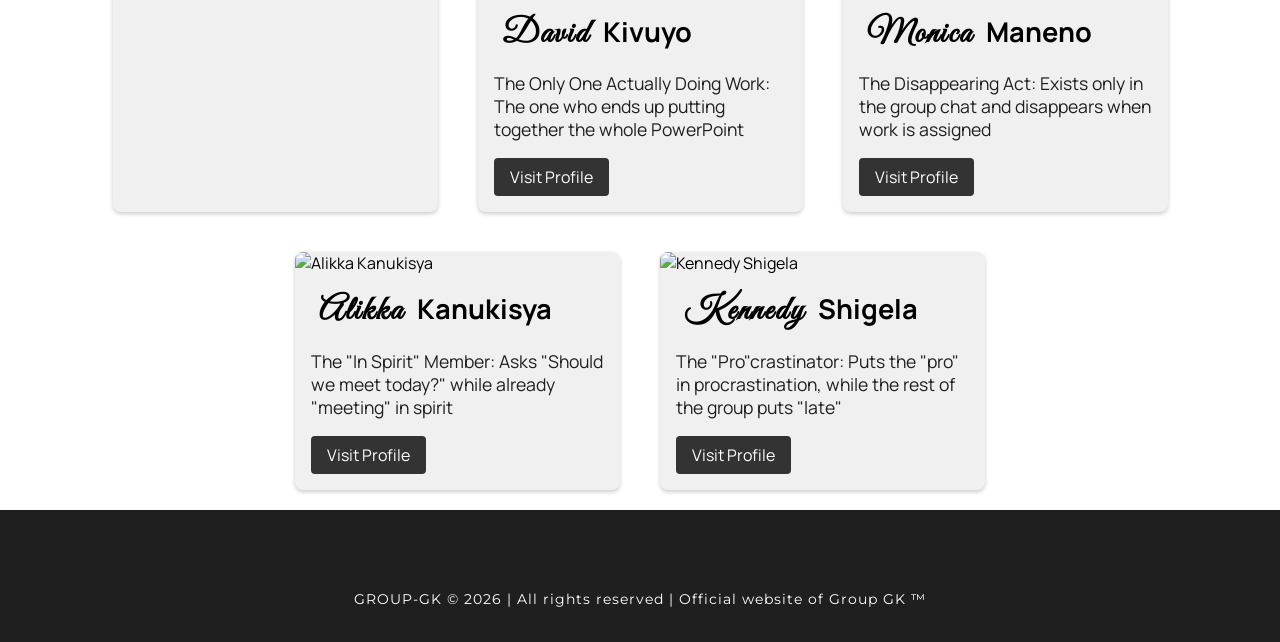
==== commit b9526ff4: "fixing index david's page" ====
--- a/index.html
+++ b/index.html
@@ -22,7 +22,7 @@
       <a href="/index.html"><span class="logo">GROUP GK</span></a>
       <div class="nav-wrapper">
         <ul class="navlist">
-          <li><a href="index.html">Home</a></li>
+          <li><a href="/index.html">Home</a></li>
 
           <li class="dropdown">
             <a href="#">Members</a>
@@ -104,7 +104,7 @@
           </div>
 
           <div class="card">
-            <img src="images/" alt="David Kivuyo" />
+            <img src="images/david-home-card.jpg" alt="David Kivuyo" />
             <div class="card-content">
               <h3><span id="card-curs">David</span> Kivuyo</h3>
               <p>
--- a/css/style.css
+++ b/css/style.css
@@ -196,7 +196,13 @@
   /*padding: 50px;*/
   min-height: 90vh;
   background:
-    linear-gradient(to bottom, rgb(255, 255, 255) 0%, rgba(0, 0, 0, 0) 30%),
+    linear-gradient(
+      to bottom,
+      rgba(255, 255, 255, 1) 0%,
+      rgba(0, 0, 0, 0) 30%,
+      rgba(0, 0, 0, 0) 90%,
+      rgba(255, 255, 255, 0.9) 100%
+    ),
     url(/images/groupphoto1.jpeg);
   background-size: cover;
   background-position: center;
